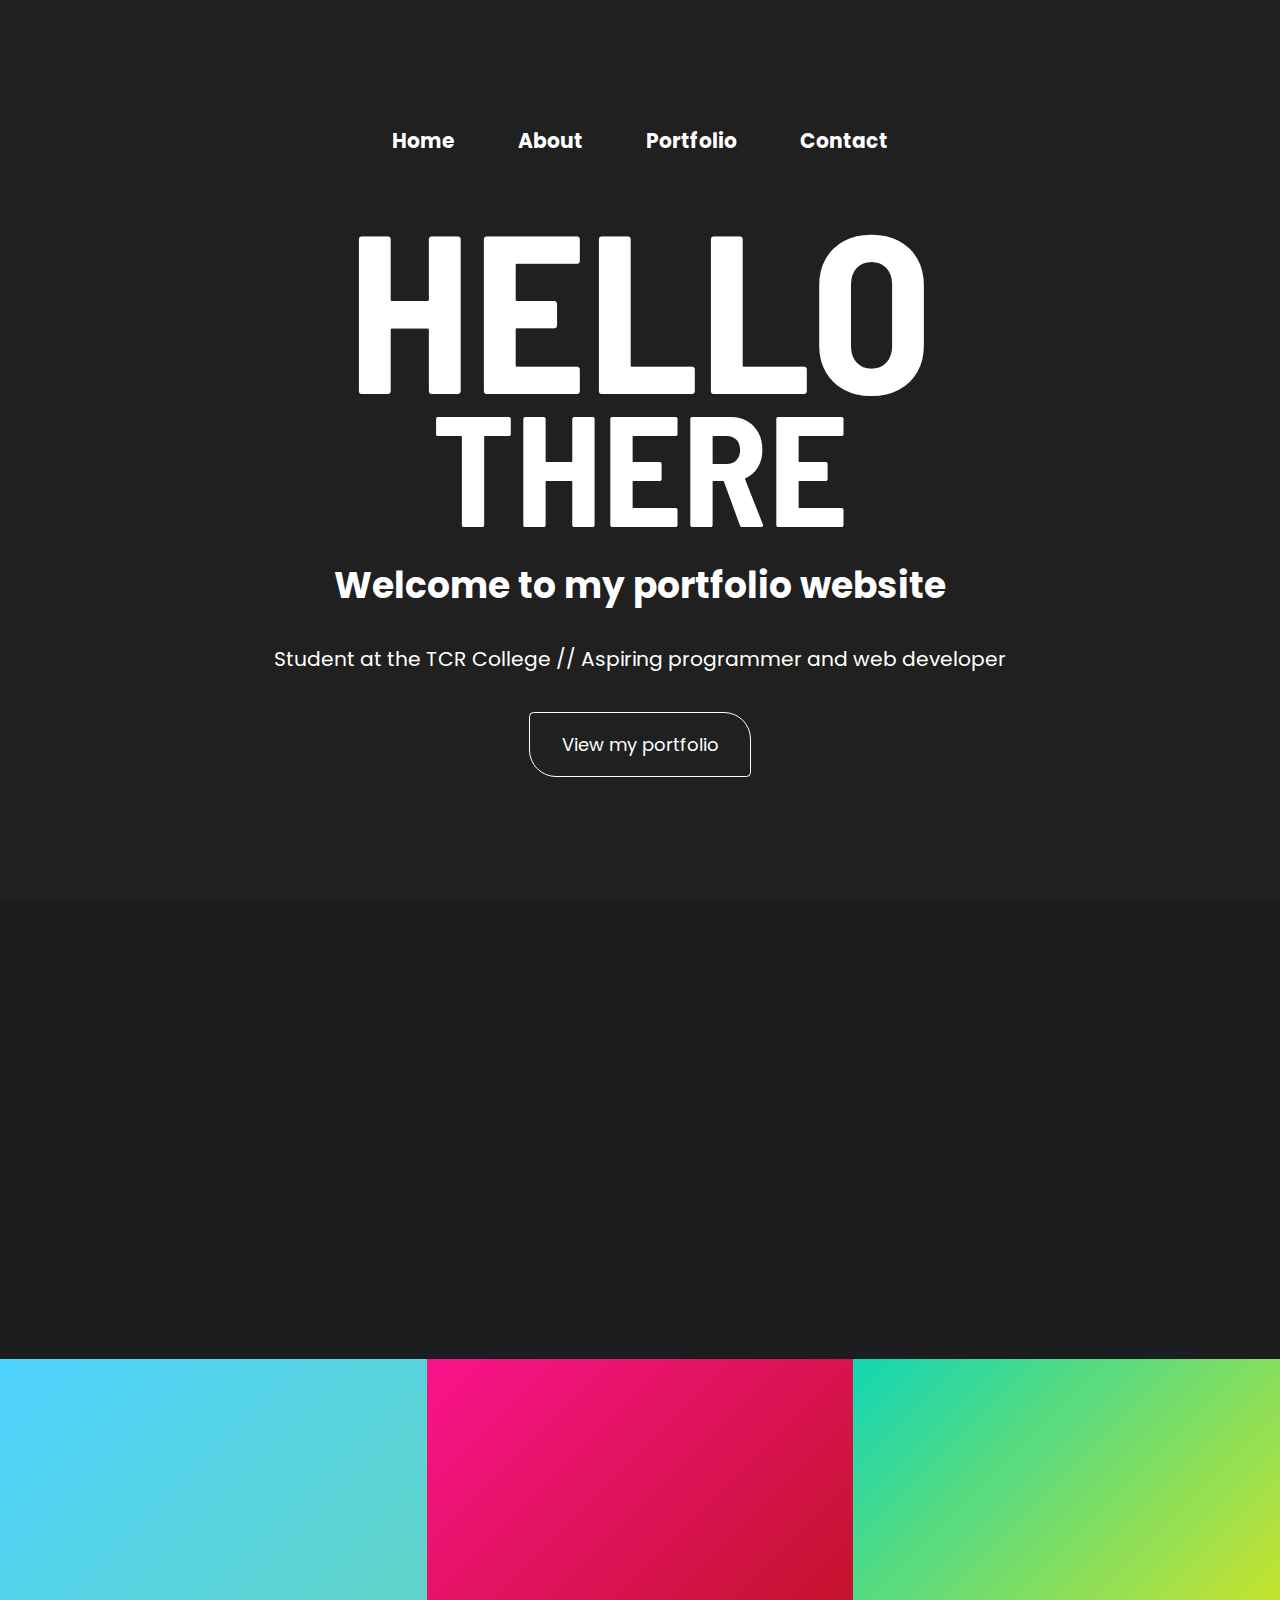
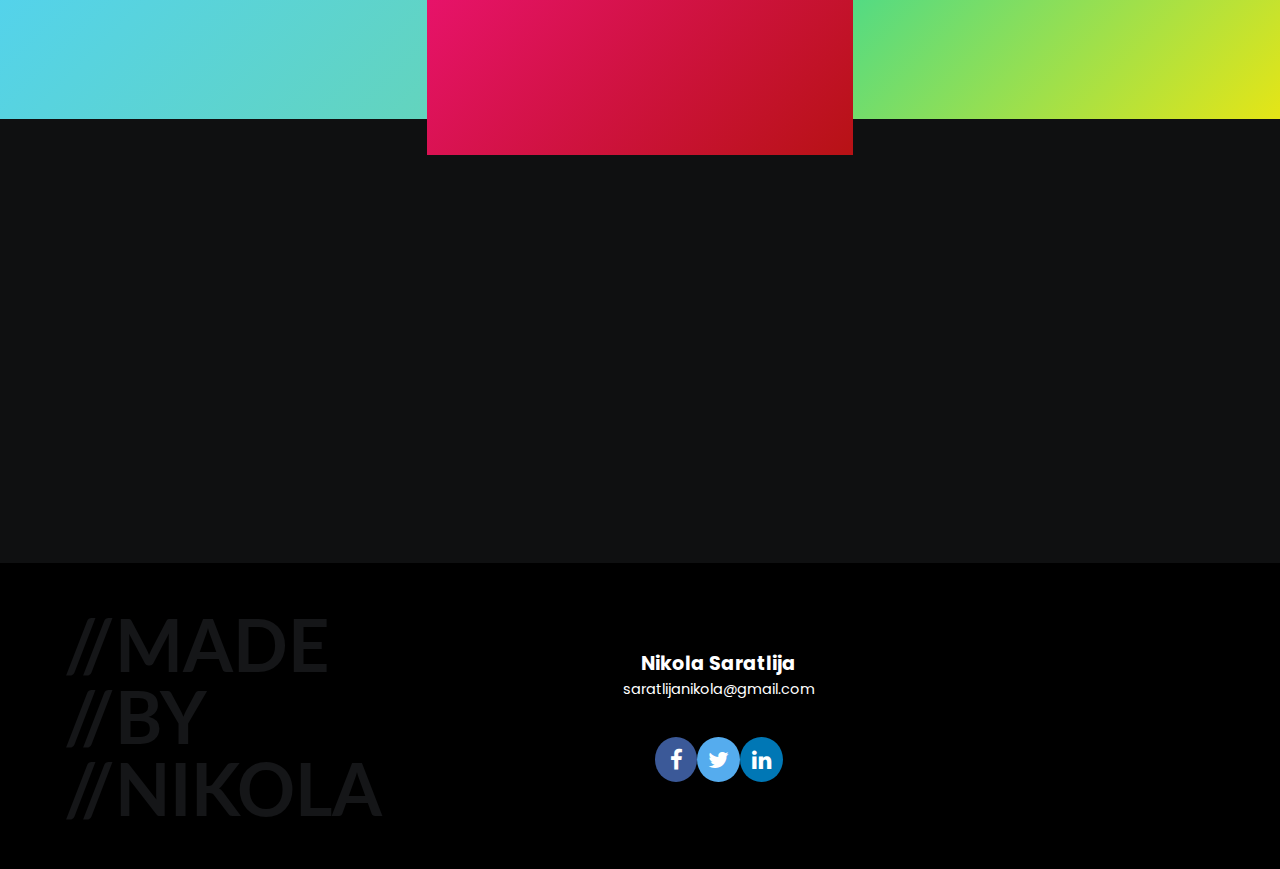
==== index.html @ 34ea4306 "fonts, structuur en text aangepast" ====
<!DOCTYPE html>
<html lang="en">
<head>
    <meta charset="UTF-8">
    <title>Hello</title>
    <meta name="viewport" content="width=device-width, initial-scale=1.0">
    <link rel="stylesheet" href="styles.css">
    <link rel="stylesheet" href="https://cdnjs.cloudflare.com/ajax/libs/font-awesome/4.7.0/css/font-awesome.min.css">
    <link href="https://fonts.googleapis.com/css?family=Lato:400,900" rel="stylesheet">
    <link href="https://fonts.googleapis.com/css?family=Abril+Fatface" rel="stylesheet">
    <link href="https://fonts.googleapis.com/css?family=Barlow+Semi+Condensed:400,900" rel="stylesheet">
    <link href="https://fonts.googleapis.com/css?family=Poppins" rel="stylesheet">
</head>
<body class="index">
<header>
    <span class="mobilenav" id="mobilenav">☰</span>
    <nav id="nav">
        <ul>
            <li><a href="#">Home</a></li>
            <li><a href="aboutme.html">About</a></li>
            <li><a href="portfolio.html">Portfolio</a></li>
            <li><a href="contact.html">Contact</a></li>
        </ul>
    </nav>
    <h1><span class="big">HELLO</span><span class="smaller">THERE</span></h1>
    <h2>Welcome to my portfolio website</h2>
    <p>Student at the TCR College // Aspiring programmer and web developer</p>
    <a href="#projects" class="buttons">View my portfolio</a>
</header>
<main>
    <div class="aboutme" id="aboutme">
        <h2 id="aboutmeh2" class="forFadeIn">ABOUT ME</h2>
        <h3 id="aboutmeh3" class="forFadeIn">An insight on why I wanted to become a <span style="color: cadetblue">Web Developer</span>
        </h3>
        <p id="aboutmep" class="forFadeIn">Lorem ipsum dolor sit amet, consectetur adipisicing elit. Adipisci blanditiis
            ipsum porro rerum sint.
            Accusantium aperiam assumenda commodi consequatur dolorem doloribus, et, exercitationem modi nam nemo omnis
            repellat similique voluptatibus?</p>
    </div>

    <div class="projects" id="projects">
        <div class="project projects1">
            <h3 class="forFadeIn">PERSONAL<br> PROJECTS</h3>
            <p class="forFadeIn">View my personal coding projects.</p>
            <a href="projects.html" class="buttons forFadeIn">View projects</a>
        </div>

        <div class="project projects2">
            <h3 class="forFadeIn">SCHOOL<br> PROJECTS</h3>
            <p class="forFadeIn">View the projects I have made for school projects.</p>
            <a href="images.html" class="buttons forFadeIn">Link to showcase</a>
        </div>

        <div class="project projects3">
            <h3 class="forFadeIn">CATEGORY<br> THREE</h3>
            <p class="forFadeIn">Nothing here yet...</p>
            <a href="#" class="buttons forFadeIn">Link to showcase</a>
        </div>
    </div>

    <div class="howtohire" id="howtohire">
        <h2 class="forFadeIn">HOW TO HIRE</h2>
        <h3 class="forFadeIn">How to <span style="color: cadetblue">Reach</span> and <span style="color: cadetblue">Contact</span>
            me.</h3>
        <p class="forFadeIn">Lorem ipsum dolor sit amet, consectetur adipisicing elit. Atque autem dicta eos laborum
            maxime nisi officiis
            recusandae sint sunt tempore? Aliquid ducimus esse id ipsam laboriosam, nobis odit officia provident?</p>
        <a href="contact.html" class="buttons forFadeIn">Link to form</a>
    </div>
</main>
<footer>
    <div class="signature">
        <p>//MADE</p>
        <p>//BY</p>
        <p>//NIKOLA</p>
    </div>
    <div class="info">
        <h4>Nikola Saratlija</h4>
        <p>saratlijanikola@gmail.com</p>
        <div class="links">
            <a href="#" class="fa fa-facebook"></a>
            <a href="#" class="fa fa-twitter"></a>
            <a href="#" class="fa fa-linkedin"></a>
        </div>
    </div>
</footer>

<script src="https://code.jquery.com/jquery-3.3.1.js"
        integrity="sha256-2Kok7MbOyxpgUVvAk/HJ2jigOSYS2auK4Pfzbm7uH60="
        crossorigin="anonymous"></script>
<script src="jquery.waypoints.min.js"></script>
<script src="scripts.js"></script>
</body>
</html>
---- styles.css ----
/*<======= classes and styling used across several pages ======>*/
header, .howtohire, footer, .index .aboutme, .index .project, .portfolio .portproject, .contact main {
  display: flex;
  flex-direction: column;
  align-items: center; }

footer .fa {
  display: flex;
  justify-content: center;
  align-items: center; }

body {
  width: 100%;
  font-family: Poppins, sans-serif;
  margin: 0;
  color: white;
  background-color: #202020; }

a {
  color: white;
  text-decoration: none; }

p {
  text-align: center;
  margin: 0 20%;
  line-height: 1.618;
  font-size: 2.25vh; }

.forFadeIn {
  transition: opacity 500ms ease-in;
  opacity: 0; }

.fadein {
  opacity: 1 !important; }

header {
  min-height: 100vh;
  padding: 10vh 0;
  box-sizing: border-box; }
  header h1 {
    line-height: 0.85;
    margin: 0;
    text-align: center; }
  header h2 {
    font-size: 4vh;
    font-family: Poppins, sans-serif; }
  header p {
    margin-top: 0;
    margin-bottom: 4vh; }

.big {
  font-size: 25vh;
  line-height: 1;
  display: block; }

.smaller {
  font-size: 17.5vh;
  line-height: 0.6; }

h1,
h2 {
  font-family: "Barlow Semi Condensed", sans-serif;
  text-align: center; }

.buttons {
  padding: 2vh 3.5vh;
  border-radius: 0.5vh 3vh;
  border: 1px solid white;
  font-family: Poppins, sans-serif;
  font-size: 2vh; }
  .buttons:hover {
    background-color: white;
    color: black;
    transition: background-color 500ms; }

nav {
  width: 100%;
  margin-top: 2vh;
  padding: 2vh 0 4vh;
  font-weight: bolder; }
  nav ul {
    padding-left: 0;
    margin: 0;
    display: flex;
    justify-content: center; }
  nav li {
    list-style-type: none;
    font-size: 2.25vh;
    margin: 0 3.5vh;
    transition: all .2s ease-in-out; }
    nav li:hover {
      transform: scale(1.5); }
  nav a:hover {
    color: black; }

.mobilenav {
  display: none;
  user-select: none;
  padding: 1vh;
  font-size: 7vh;
  line-height: 1; }

.mobilenavblack {
  color: black;
  transform: scale(1.5);
  transition: transform 50ms ease-in; }

main {
  width: 100%;
  height: 100%; }
  main h2 {
    margin: 0; }

.howtohire {
  padding: 5vh 0;
  justify-content: center;
  background: url(https://www.transparenttextures.com/patterns/maze-black.png) #0F1011; }
  .howtohire h2 {
    font-size: 14vh;
    color: black;
    line-height: 0.8; }
  .howtohire h3 {
    font-size: 3vh;
    margin: 1.75vh 0; }
  .howtohire p {
    margin-bottom: 2vh; }

footer {
  padding: 5vh 0;
  background: url(https://www.transparenttextures.com/patterns/shattered-dark.png) #000;
  display: grid;
  grid-template-columns: 1fr 1fr 1fr 1fr 1fr; }
  footer .info {
    grid-column: 3; }
  footer h4 {
    font-size: 2.125vh;
    margin: 0;
    text-align: center; }
  footer p {
    font-size: 1.6125vh;
    margin: 0; }
  footer .links {
    width: 10vw;
    margin: 4vh auto 0;
    display: flex;
    justify-content: space-between; }
  footer .fa {
    width: 5vh;
    height: 5vh;
    border-radius: 100%;
    font-size: 2.5vh; }
  footer .fa-facebook {
    background-color: #3b5998; }
  footer .fa-twitter {
    background-color: #55acee; }
  footer .fa-linkedin {
    background-color: #0077B5; }
  footer .signature {
    align-self: start;
    display: flex;
    flex-direction: column;
    margin-left: 5vw; }
    footer .signature p {
      text-align: start;
      font-family: Lato, sans-serif;
      font-size: 8vh;
      font-weight: bolder;
      color: #151618;
      line-height: 1; }

/*<======= end of classes and styling used across several pages =====>*/
/*<======= styling of individual pages ======>*/
.index header {
  background-image: url(https://i.imgur.com/BCMD5BY.jpg);
  background-size: cover; }
.index .aboutme {
  padding: 6vh 0;
  background: url("https://www.transparenttextures.com/patterns/black-thread.png") #1B1D1F; }
  .index .aboutme h2 {
    font-size: 16vh;
    margin: 0;
    line-height: 1; }
  .index .aboutme h3 {
    font-size: 3vh;
    margin: 2vh 0; }
.index .projects {
  display: flex; }
.index .project {
  justify-content: center;
  min-width: 33.3333333333%;
  text-align: center;
  padding: 10vh 0;
  height: 20vh; }
  .index .project h3 {
    margin: 0;
    font-size: 6.5vh;
    font-family: Lato, sans-serif;
    line-height: 0.9; }
  .index .project p {
    margin: 2vh 2.5vh;
    font-size: 2.25vh; }
  .index .project .buttons {
    font-size: 2vh; }
.index .howtohire {
  margin-top: -4vh; }
.index .projects1 {
  background: linear-gradient(135deg, #4dd2ff 0%, #63d4bd 100%); }
.index .projects2 {
  background: linear-gradient(135deg, #f9138a 2%, #b71215 100%);
  padding-bottom: 14vh; }
.index .projects3 {
  background: linear-gradient(135deg, #15d6b2 1%, #e5e516 100%); }

.portfolio header {
  background: linear-gradient(135deg, #14662f 0%, #46aa46 99%); }
.portfolio .portprojects {
  width: 100%;
  height: 100%; }
.portfolio .portproject {
  justify-content: center;
  min-width: 33.3333333333%;
  text-align: center;
  padding: 10vh 0;
  height: 20vh; }
  .portfolio .portproject h2 {
    margin: 0;
    font-size: 6.5vh;
    font-family: Lato, sans-serif;
    line-height: 0.9; }
  .portfolio .portproject p {
    margin: 2vh 2.5vh;
    font-size: 2.25vh; }
.portfolio .portproject1 {
  background: linear-gradient(135deg, #4dd2ff 0%, #63d4bd 100%); }
.portfolio .portproject2 {
  background: linear-gradient(135deg, #f9138a 2%, #b71215 100%); }
.portfolio .portproject3 {
  background: linear-gradient(135deg, #15d6b2 1%, #e5e516 100%); }
.portfolio .portproject4 {
  background: linear-gradient(135deg, #d8d8d8 0%, #f2f2f2 100%);
  color: black; }

.projectscarousel header {
  background: linear-gradient(135deg, #4dd2ff 0%, #63d4bd 100%); }
.projectscarousel .carouselouter {
  width: 100%;
  height: 100vh;
  display: flex;
  justify-content: space-around;
  align-items: center;
  margin: 0 auto; }
  .projectscarousel .carouselouter .carouselinner {
    width: 100%;
    height: 100%;
    overflow: hidden; }
    .projectscarousel .carouselouter .carouselinner .slides {
      display: block;
      width: 300%;
      height: 100%;
      margin: 0 0 0 -100%;
      padding-left: 0; }
      .projectscarousel .carouselouter .carouselinner .slides .slide {
        float: left;
        list-style-type: none;
        width: calc(100% / 3);
        height: 100%; }
      .projectscarousel .carouselouter .carouselinner .slides .one {
        background-color: red; }
      .projectscarousel .carouselouter .carouselinner .slides .two {
        background-color: blue; }
      .projectscarousel .carouselouter .carouselinner .slides .three {
        background-color: green; }
  .projectscarousel .carouselouter .arrow {
    height: 35px;
    width: 35px;
    border-bottom: 2px solid black;
    cursor: pointer;
    position: absolute; }
  .projectscarousel .carouselouter .left {
    transform: rotate(45deg);
    border-left: 2px solid black;
    left: 15%; }
  .projectscarousel .carouselouter .right {
    transform: rotate(315deg);
    border-right: 2px solid black;
    right: 15%; }

.images header {
  background: linear-gradient(135deg, #f9138a 2%, #b71215 100%); }
.images .mouseanim {
  min-height: 11.5vh;
  width: 4.75vh;
  border: 1.5px solid white;
  border-radius: 3vh; }
.images .mainimagesouter {
  background-color: gainsboro; }
.images .mainimagesinner {
  width: 60%;
  margin: 0 auto;
  padding: 2.5% 0;
  display: grid;
  grid-template-columns: 1fr 1fr 1fr;
  justify-content: center;
  grid-gap: 5vh; }
  .images .mainimagesinner div {
    width: 400px;
    height: 33.3333333333vh;
    background-color: red; }

.contact header {
  background: linear-gradient(135deg, #ff6beb 3%, #354ba3 100%); }
.contact main {
  color: black;
  background: url(https://www.transparenttextures.com/patterns/axiom-pattern.png) #e3e3e3;
  padding: 8vh 0; }
  .contact main h2 {
    margin: 0;
    color: white;
    font-size: 17.5vh;
    line-height: 0.8; }
  .contact main p {
    margin-top: 4vh; }
.contact form {
  width: 100%;
  padding: 0 25%;
  display: flex;
  flex-direction: column;
  box-sizing: border-box; }
  .contact form input:not([type=submit]), .contact form textarea {
    border: 1px solid grey;
    background-color: transparent;
    font-family: Poppins, sans-serif;
    font-size: 2vh;
    margin-top: 4vh;
    width: 100%;
    height: 5vh;
    padding: 2vh;
    border-radius: 2px;
    box-sizing: border-box; }
  .contact form textarea {
    resize: vertical;
    height: 15vh;
    padding: 1vh 2vh 1vh;
    border-radius: 2px; }
  .contact form .buttons {
    background: indianred;
    border: 1px solid indianred;
    margin: 2vh auto 0;
    color: white; }
    .contact form .buttons:hover {
      background-color: whitesmoke;
      color: black;
      transition: background-color 500ms;
      border: 1px solid white; }

.aboutmepage header {
  background: linear-gradient(135deg, #29d1a4 1%, #00e2ea 100%); }
.aboutmepage .story {
  background: url(https://www.transparenttextures.com/patterns/black-thread.png) #1B1D1F; }
.aboutmepage .whatido {
  background: url(https://www.transparenttextures.com/patterns/axiom-pattern.png) #e3e3e3;
  color: black; }
.aboutmepage .values {
  background: url(https://www.transparenttextures.com/patterns/dark-geometric.png) #ababab;
  color: black; }
.aboutmepage .aboutmepart {
  text-align: center;
  padding: 8vh 0; }
  .aboutmepage .aboutmepart h2 {
    line-height: 0.8;
    margin-bottom: 2.5%;
    font-size: 20vh;
    color: black; }
  .aboutmepage .aboutmepart p {
    font-size: 2.5vh; }

/*<======= Start of css lines responsible for responsive behaviour*/
@media screen and (max-width: 1366px) {
  .images .mainimagesinner {
    grid-template-columns: 1fr 1fr; } }
@media screen and (max-width: 1024px) {
  .buttons {
    margin-top: 0;
    font-size: 2.5vh; }

  .big {
    font-size: 15vh; }

  .smaller {
    font-size: 12vh; }

  .shorter {
    font-size: 10vh; }

  header h2 {
    margin: 3vh 6vh;
    line-height: 1.2; }
  header p {
    font-size: 2.5vh; }

  nav {
    display: none;
    margin: 2vh;
    padding: 0; }
    nav ul {
      flex-direction: column;
      text-align: center; }
    nav li {
      margin: 0;
      padding: 1vh 0;
      font-size: 3.5vh; }
      nav li:hover {
        transform: scale(1); }

  .mobilenav {
    display: inline-block; }

  .howtohire h2 {
    font-size: 9vh;
    line-height: 0.8; }
  .howtohire h3 {
    text-align: center;
    margin: 3vh 0; }

  footer {
    grid-template-columns: 1fr; }
    footer .signature {
      display: none; }
    footer .links {
      width: 40%; }
    footer h4 {
      font-size: 3vh; }
    footer p {
      font-size: 2vh; }
    footer a {
      width: 6vh;
      height: 6vh; }
    footer .info {
      justify-self: center;
      width: 100%;
      grid-column: auto; }

  p {
    margin: 0 10%;
    font-size: 2.5vh; }

  .index .aboutme h2 {
    font-size: 12vh; }
  .index .aboutme h3 {
    margin: 5% 10%;
    text-align: center; }
  .index .projects {
    flex-direction: column; }
  .index .howtohire {
    margin-top: 0; }

  .index .project,
  .portfolio .portproject {
    min-height: 35vh;
    padding: 6vh 2vh; }
    .index .project p,
    .portfolio .portproject p {
      font-size: 2.5vh;
      margin: 2vh 0; }
    .index .project .buttons,
    .portfolio .portproject .buttons {
      font-size: 2.5vh; }

  .contact main h2 {
    font-size: 18vh; }
  .contact form {
    padding: 0 5%; }
    .contact form input:not([type=submit]),
    .contact form textarea {
      margin-top: 4vh;
      height: 7.5vh;
      font-size: 3vh; }
    .contact form .buttons {
      font-size: 2.75vh;
      margin-top: 4vh; }

  .aboutmepage .aboutmepart h2 {
    font-size: 11vh;
    margin-bottom: 2.5vh; }

  .images .mainimagesinner {
    grid-template-columns: 1fr;
    grid-gap: 2.5vh; }
    .images .mainimagesinner div {
      width: 90vw; } }

/*# sourceMappingURL=styles.css.map */
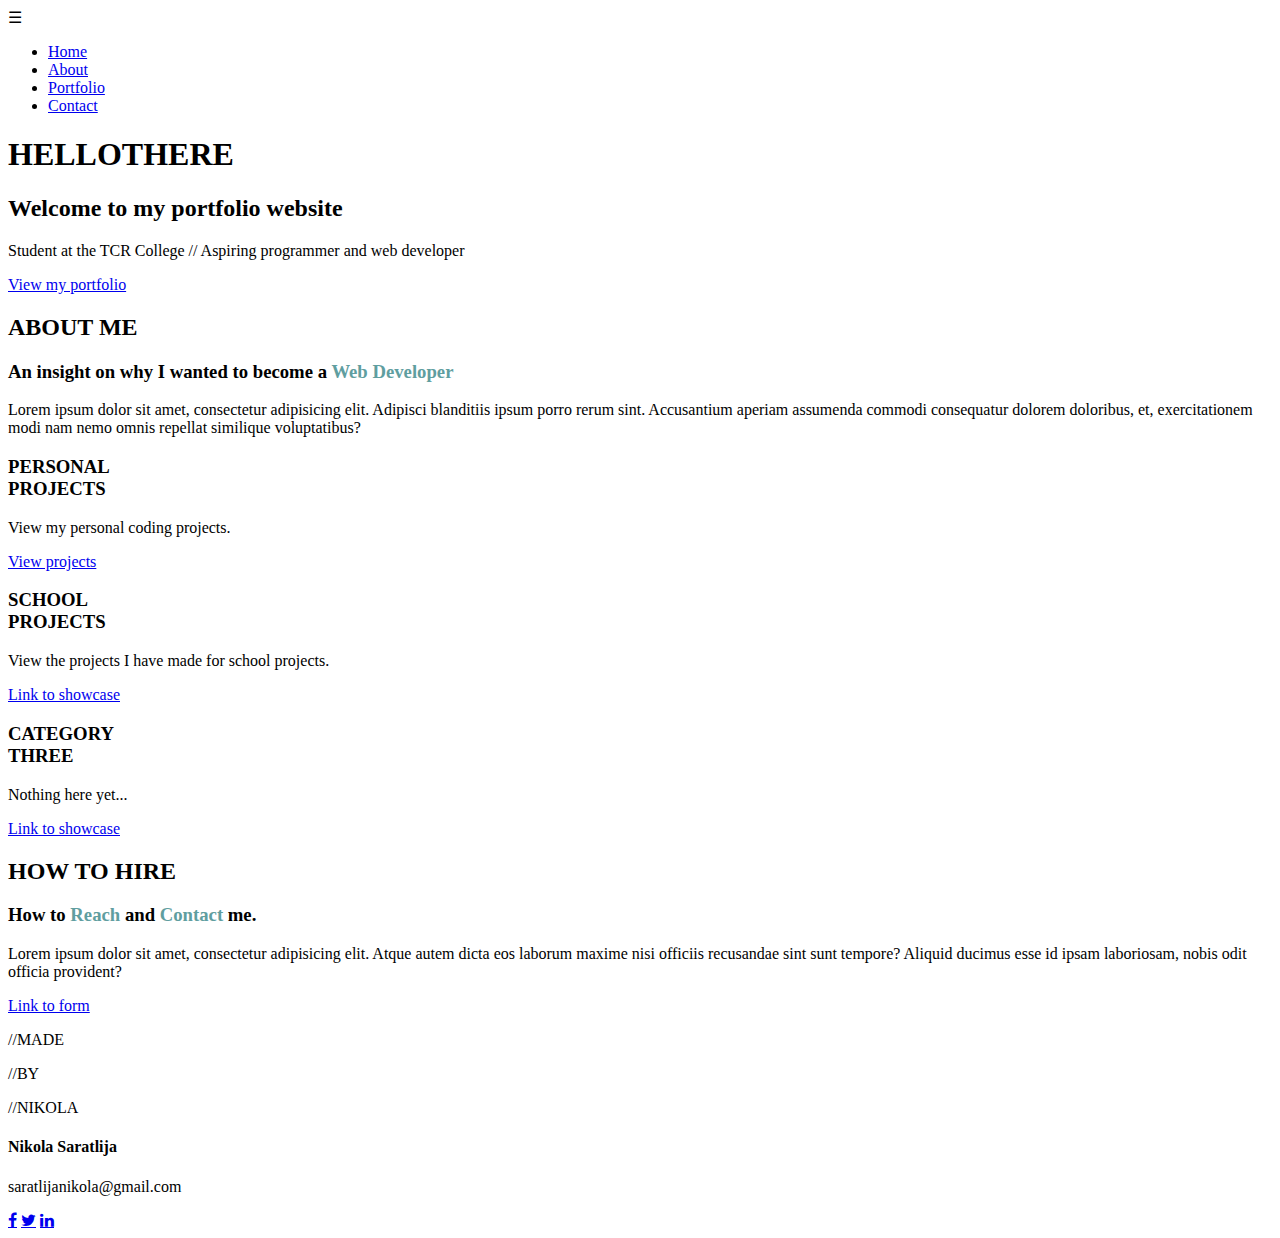
==== commit f6b1ac86: "removing jQuery dependency(and other optimizations)" ====
--- a/index.html
+++ b/index.html
@@ -4,10 +4,9 @@
     <meta charset="UTF-8">
     <title>Hello</title>
     <meta name="viewport" content="width=device-width, initial-scale=1.0">
-    <link rel="stylesheet" href="styles.css">
+    <link rel="stylesheet" href="styles/styles.css">
     <link rel="stylesheet" href="https://cdnjs.cloudflare.com/ajax/libs/font-awesome/4.7.0/css/font-awesome.min.css">
     <link href="https://fonts.googleapis.com/css?family=Lato:400,900" rel="stylesheet">
-    <link href="https://fonts.googleapis.com/css?family=Abril+Fatface" rel="stylesheet">
     <link href="https://fonts.googleapis.com/css?family=Barlow+Semi+Condensed:400,900" rel="stylesheet">
     <link href="https://fonts.googleapis.com/css?family=Poppins" rel="stylesheet">
 </head>
@@ -84,11 +83,12 @@
         </div>
     </div>
 </footer>
-
-<script src="https://code.jquery.com/jquery-3.3.1.js"
-        integrity="sha256-2Kok7MbOyxpgUVvAk/HJ2jigOSYS2auK4Pfzbm7uH60="
+<script
+        src="https://code.jquery.com/jquery-3.3.1.min.js"
+        integrity="sha256-FgpCb/KJQlLNfOu91ta32o/NMZxltwRo8QtmkMRdAu8="
         crossorigin="anonymous"></script>
-<script src="jquery.waypoints.min.js"></script>
-<script src="scripts.js"></script>
+<script src="styles/js/noframework.waypoints.min.js"></script>
+<script src="styles/js/TweenMax.min.js"></script>
+<script src="styles/js/scripts.js"></script>
 </body>
 </html>
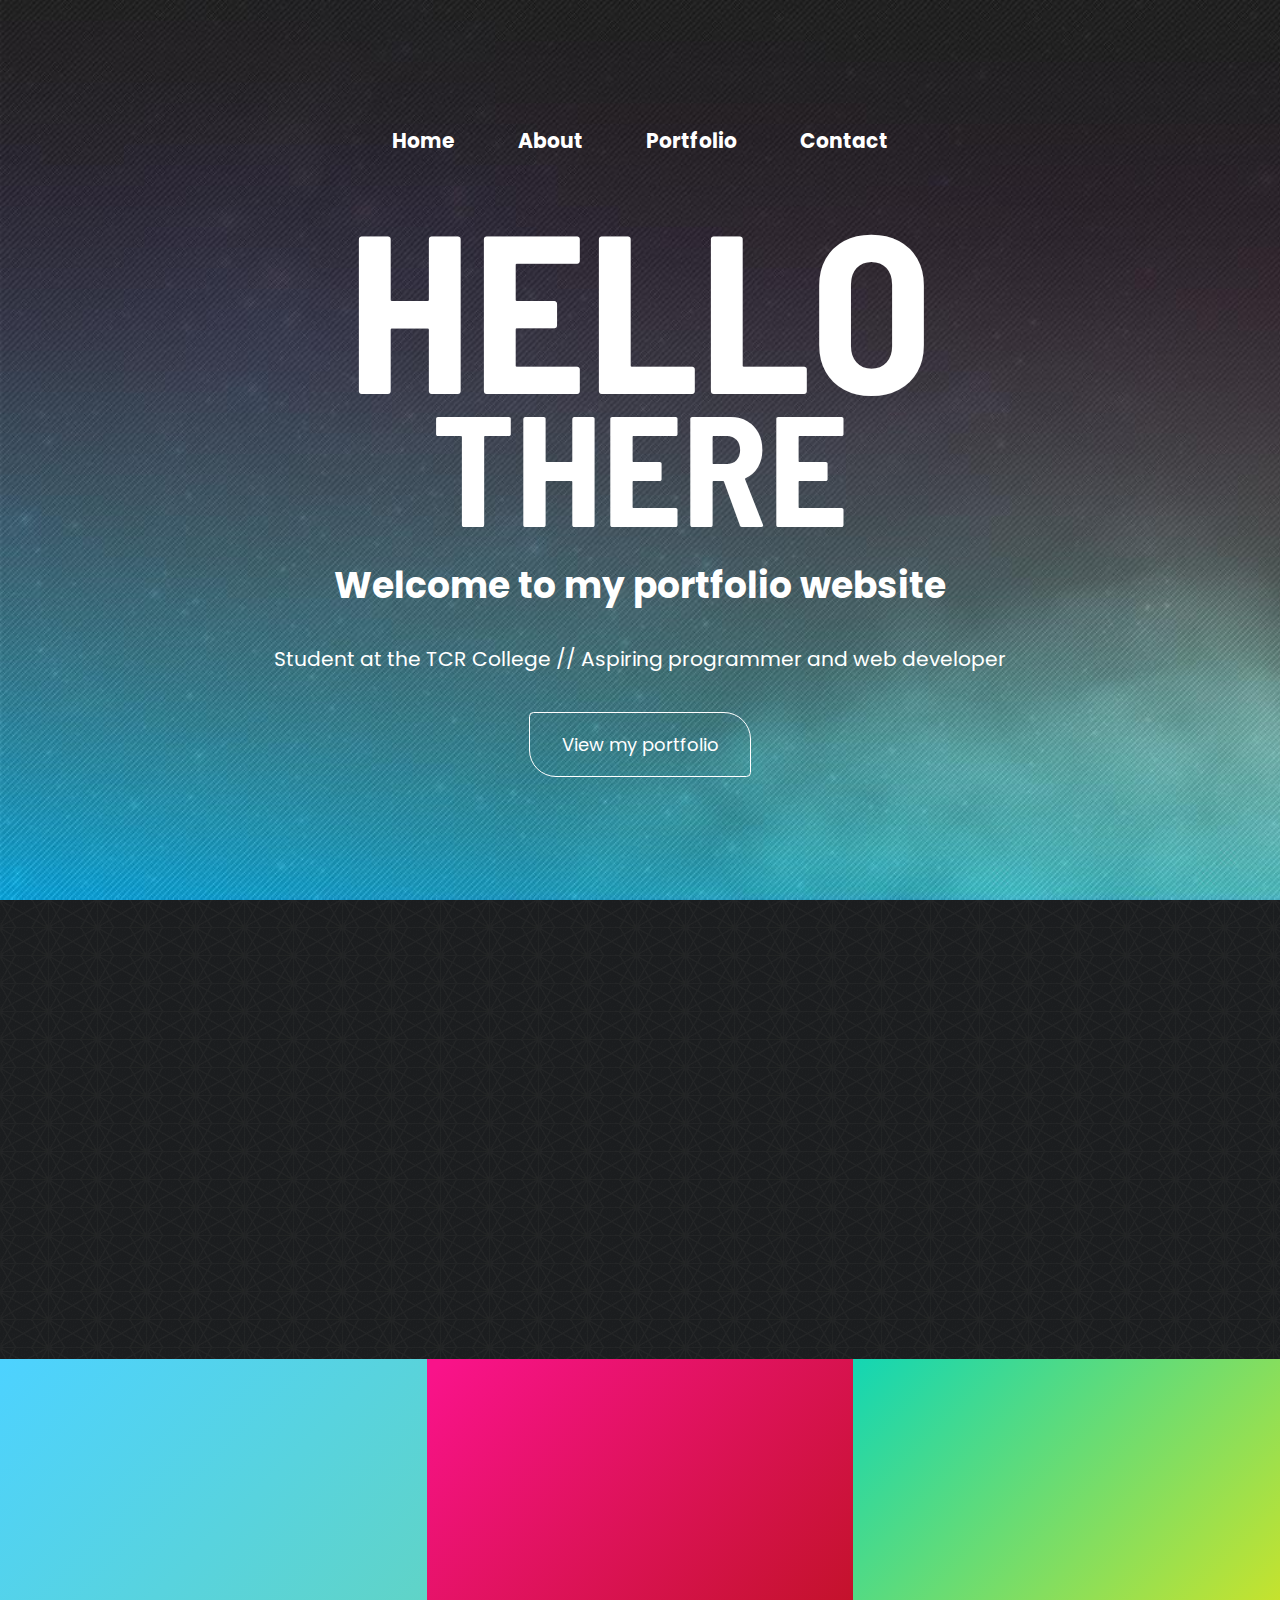
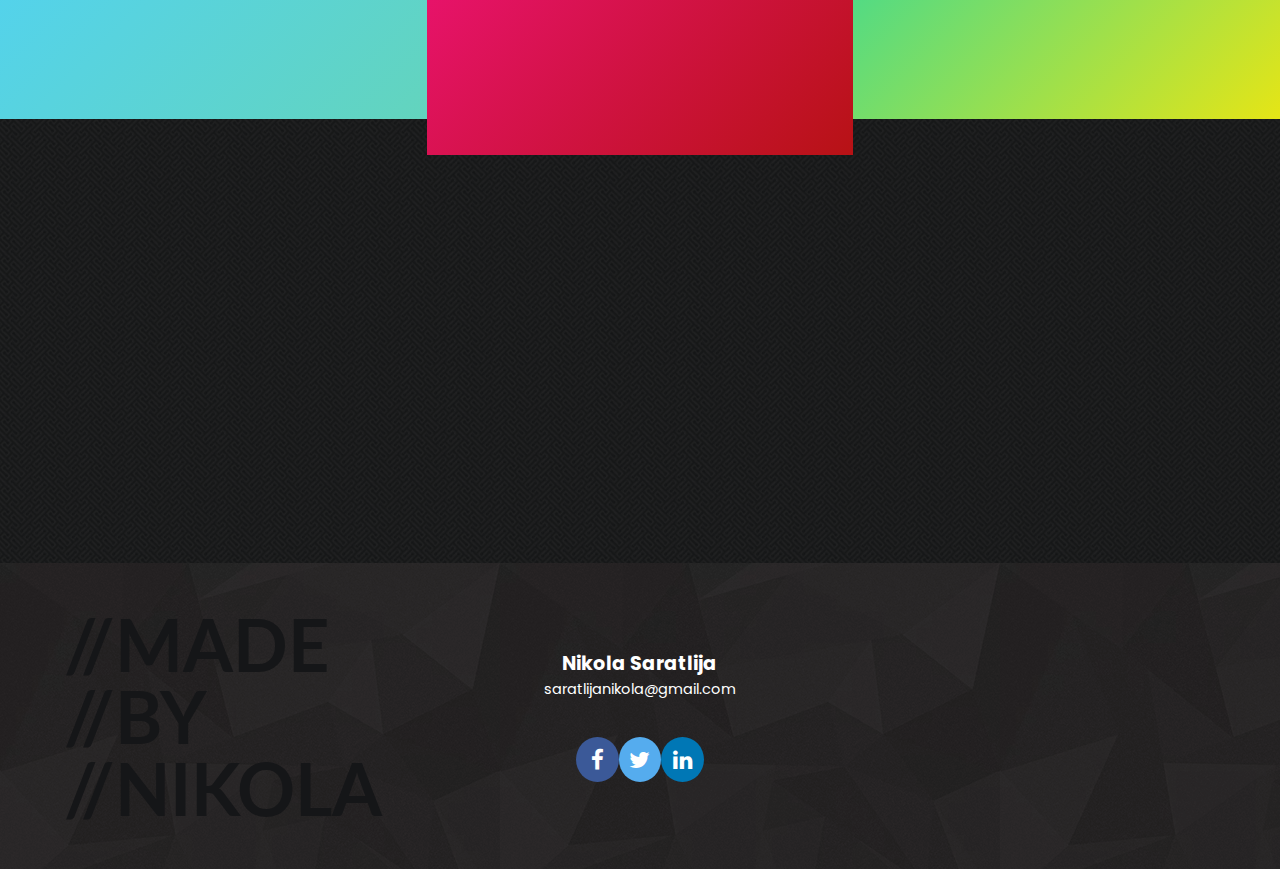
==== commit a35ca963: "removed dependency on jQuery" ====
--- a/index.html
+++ b/index.html
@@ -83,10 +83,7 @@
         </div>
     </div>
 </footer>
-<script
-        src="https://code.jquery.com/jquery-3.3.1.min.js"
-        integrity="sha256-FgpCb/KJQlLNfOu91ta32o/NMZxltwRo8QtmkMRdAu8="
-        crossorigin="anonymous"></script>
+
 <script src="styles/js/noframework.waypoints.min.js"></script>
 <script src="styles/js/TweenMax.min.js"></script>
 <script src="styles/js/scripts.js"></script>
--- a/styles/styles.css
+++ b/styles/styles.css
@@ -0,0 +1,495 @@
+/*<======= classes and styling used across several pages ======>*/
+header, .howtohire, footer, .index .aboutme, .index .project, .portfolio .portproject, .contact main {
+  display: flex;
+  flex-direction: column;
+  align-items: center; }
+
+footer .fa {
+  display: flex;
+  justify-content: center;
+  align-items: center; }
+
+body {
+  width: 100%;
+  font-family: Poppins, sans-serif;
+  margin: 0;
+  color: white;
+  background-color: #202020; }
+
+a {
+  color: white;
+  text-decoration: none; }
+
+p {
+  text-align: center;
+  margin: 0 20%;
+  line-height: 1.618;
+  font-size: 2.25vh; }
+
+.forFadeIn {
+  transition: opacity 500ms ease-in;
+  opacity: 0; }
+
+.fadein {
+  opacity: 1 !important; }
+
+header {
+  min-height: 100vh;
+  padding: 10vh 0;
+  box-sizing: border-box; }
+  header h1 {
+    line-height: 0.85;
+    margin: 0;
+    text-align: center; }
+  header h2 {
+    font-size: 4vh;
+    font-family: Poppins, sans-serif; }
+  header p {
+    margin-top: 0;
+    margin-bottom: 4vh; }
+
+.big {
+  font-size: 25vh;
+  line-height: 1;
+  display: block; }
+
+.smaller {
+  font-size: 17.5vh;
+  line-height: 0.6; }
+
+h1,
+h2 {
+  font-family: "Barlow Semi Condensed", sans-serif;
+  text-align: center; }
+
+.buttons {
+  padding: 2vh 3.5vh;
+  border-radius: 0.5vh 3vh;
+  border: 1px solid white;
+  font-family: Poppins, sans-serif;
+  font-size: 2vh; }
+  .buttons:hover {
+    background-color: white;
+    color: black;
+    transition: background-color 500ms; }
+
+nav {
+  width: 100%;
+  margin-top: 2vh;
+  padding: 2vh 0 4vh;
+  font-weight: bolder;
+  overflow: hidden; }
+  nav ul {
+    padding-left: 0;
+    margin: 0;
+    display: flex;
+    justify-content: center; }
+  nav li {
+    list-style-type: none;
+    font-size: 2.25vh;
+    margin: 0 3.5vh;
+    transition: all .2s ease-in-out; }
+    nav li:hover {
+      transform: scale(1.5); }
+  nav a:hover {
+    color: black; }
+
+.mobilenav {
+  display: none;
+  user-select: none;
+  padding: 1vh;
+  font-size: 7vh;
+  line-height: 1; }
+
+.mobilenavblack {
+  color: black;
+  transform: scale(1.5);
+  transition: transform 50ms ease-in; }
+
+main {
+  width: 100%;
+  height: 100%; }
+  main h2 {
+    margin: 0; }
+
+.howtohire {
+  padding: 5vh 0;
+  justify-content: center;
+  background: url(images/maze-black.webp) #0F1011; }
+  .howtohire h2 {
+    font-size: 14vh;
+    color: black;
+    line-height: 0.8; }
+  .howtohire h3 {
+    font-size: 3vh;
+    margin: 1.75vh 0; }
+  .howtohire p {
+    margin-bottom: 2vh; }
+
+footer {
+  padding: 5vh 0;
+  background: url(images/shattered-dark.webp) #000;
+  display: grid;
+  grid-template-columns: 1fr 1fr 1fr; }
+  footer .info {
+    grid-column: 2; }
+  footer h4 {
+    font-size: 2.125vh;
+    margin: 0;
+    text-align: center; }
+  footer p {
+    font-size: 1.6125vh;
+    margin: 0; }
+  footer .links {
+    width: 10vw;
+    margin: 4vh auto 0;
+    display: flex;
+    justify-content: space-between; }
+  footer .fa {
+    width: 5vh;
+    height: 5vh;
+    border-radius: 100%;
+    font-size: 2.5vh; }
+  footer .fa-facebook {
+    background-color: #3b5998; }
+  footer .fa-twitter {
+    background-color: #55acee; }
+  footer .fa-linkedin {
+    background-color: #0077B5; }
+  footer .signature {
+    align-self: start;
+    display: flex;
+    flex-direction: column;
+    margin-left: 5vw; }
+    footer .signature p {
+      text-align: start;
+      font-family: Lato, sans-serif;
+      font-size: 8vh;
+      font-weight: bolder;
+      color: #151618;
+      line-height: 1; }
+
+/*<======= end of classes and styling used across several pages =====>*/
+/*<======= styling of individual pages ======>*/
+.index header {
+  background-image: url(images/home_background.jpg);
+  background-size: cover; }
+.index .aboutme {
+  padding: 6vh 0;
+  background: url(images/black-thread.webp) #1B1D1F; }
+  .index .aboutme h2 {
+    font-size: 16vh;
+    margin: 0;
+    line-height: 1; }
+  .index .aboutme h3 {
+    font-size: 3vh;
+    margin: 2vh 0; }
+.index .projects {
+  display: flex; }
+.index .project {
+  justify-content: center;
+  min-width: 33.3333333333%;
+  text-align: center;
+  padding: 10vh 0;
+  height: 20vh; }
+  .index .project h3 {
+    margin: 0;
+    font-size: 6.5vh;
+    font-family: Lato, sans-serif;
+    line-height: 0.9; }
+  .index .project p {
+    margin: 2vh 2.5vh;
+    font-size: 2.25vh; }
+  .index .project .buttons {
+    font-size: 2vh; }
+.index .howtohire {
+  margin-top: -4vh; }
+.index .projects1 {
+  background: linear-gradient(135deg, #4dd2ff 0%, #63d4bd 100%); }
+.index .projects2 {
+  background: linear-gradient(135deg, #f9138a 2%, #b71215 100%);
+  padding-bottom: 14vh; }
+.index .projects3 {
+  background: linear-gradient(135deg, #15d6b2 1%, #e5e516 100%); }
+
+.portfolio header {
+  background: linear-gradient(135deg, #14662f 0%, #46aa46 99%); }
+.portfolio .portprojects {
+  width: 100%;
+  height: 100%; }
+.portfolio .portproject {
+  justify-content: center;
+  min-width: 33.3333333333%;
+  text-align: center;
+  padding: 10vh 0;
+  height: 20vh; }
+  .portfolio .portproject h2 {
+    margin: 0;
+    font-size: 6.5vh;
+    font-family: Lato, sans-serif;
+    line-height: 0.9; }
+  .portfolio .portproject p {
+    margin: 2vh 2.5vh;
+    font-size: 2.25vh; }
+.portfolio .portproject1 {
+  background: linear-gradient(135deg, #4dd2ff 0%, #63d4bd 100%); }
+.portfolio .portproject2 {
+  background: linear-gradient(135deg, #f9138a 2%, #b71215 100%); }
+.portfolio .portproject3 {
+  background: linear-gradient(135deg, #15d6b2 1%, #e5e516 100%); }
+.portfolio .portproject4 {
+  background: linear-gradient(135deg, #d8d8d8 0%, #f2f2f2 100%);
+  color: black; }
+
+.projectscarousel header {
+  background: linear-gradient(135deg, #4dd2ff 0%, #63d4bd 100%); }
+.projectscarousel .carouselouter {
+  width: 100%;
+  height: 100vh;
+  display: flex;
+  justify-content: space-around;
+  align-items: center;
+  margin: 0 auto; }
+  .projectscarousel .carouselouter .carouselinner {
+    width: 100%;
+    height: 100%;
+    overflow: hidden; }
+    .projectscarousel .carouselouter .carouselinner .slides {
+      display: block;
+      width: 300%;
+      height: 100%;
+      margin: 0 0 0 -100%;
+      padding-left: 0; }
+      .projectscarousel .carouselouter .carouselinner .slides .slide {
+        float: left;
+        list-style-type: none;
+        width: calc(100% / 3);
+        height: 100%; }
+      .projectscarousel .carouselouter .carouselinner .slides .one {
+        background-color: red; }
+      .projectscarousel .carouselouter .carouselinner .slides .two {
+        background-color: blue; }
+      .projectscarousel .carouselouter .carouselinner .slides .three {
+        background-color: green; }
+  .projectscarousel .carouselouter .arrow {
+    height: 35px;
+    width: 35px;
+    border-bottom: 2px solid black;
+    cursor: pointer;
+    position: absolute; }
+  .projectscarousel .carouselouter .left {
+    transform: rotate(45deg);
+    border-left: 2px solid black;
+    left: 15%; }
+  .projectscarousel .carouselouter .right {
+    transform: rotate(315deg);
+    border-right: 2px solid black;
+    right: 15%; }
+
+.images header {
+  background: linear-gradient(135deg, #f9138a 2%, #b71215 100%); }
+.images .mouseanim {
+  min-height: 11.5vh;
+  width: 4.75vh;
+  border: 1.5px solid white;
+  border-radius: 3vh; }
+.images .mainimagesouter {
+  background-color: gainsboro; }
+.images .mainimagesinner {
+  width: 60%;
+  margin: 0 auto;
+  padding: 2.5% 0;
+  display: grid;
+  grid-template-columns: 1fr 1fr 1fr;
+  justify-content: center;
+  grid-gap: 5vh; }
+  .images .mainimagesinner div {
+    width: 400px;
+    height: 33.3333333333vh;
+    background-color: red; }
+
+.contact header {
+  background: linear-gradient(135deg, #ff6beb 3%, #354ba3 100%); }
+.contact main {
+  color: black;
+  background: url(images/axiom-pattern.webp) #e3e3e3;
+  padding: 8vh 0; }
+  .contact main h2 {
+    margin: 0;
+    color: white;
+    font-size: 17.5vh;
+    line-height: 0.8; }
+  .contact main p {
+    margin-top: 4vh; }
+.contact form {
+  width: 100%;
+  padding: 0 25%;
+  display: flex;
+  flex-direction: column;
+  box-sizing: border-box; }
+  .contact form input:not([type=submit]), .contact form textarea {
+    border: 1px solid grey;
+    background-color: transparent;
+    font-family: Poppins, sans-serif;
+    font-size: 2vh;
+    margin-top: 4vh;
+    width: 100%;
+    height: 5vh;
+    padding: 2vh;
+    border-radius: 2px;
+    box-sizing: border-box; }
+  .contact form textarea {
+    resize: vertical;
+    height: 15vh;
+    padding: 1vh 2vh 1vh;
+    border-radius: 2px; }
+  .contact form .buttons {
+    background: indianred;
+    border: 1px solid indianred;
+    margin: 2vh auto 0;
+    color: white; }
+    .contact form .buttons:hover {
+      background-color: whitesmoke;
+      color: black;
+      transition: background-color 500ms;
+      border: 1px solid white; }
+
+.aboutmepage header {
+  background: linear-gradient(135deg, #29d1a4 1%, #00e2ea 100%); }
+.aboutmepage .story {
+  background: url(images/black-thread.webp) #1B1D1F; }
+.aboutmepage .whatido {
+  background: url(images/axiom-pattern.webp) #e3e3e3;
+  color: black; }
+.aboutmepage .values {
+  background: url(images/dark-geometric.webp) #ababab;
+  color: black; }
+.aboutmepage .aboutmepart {
+  text-align: center;
+  padding: 8vh 0; }
+  .aboutmepage .aboutmepart h2 {
+    line-height: 0.8;
+    margin-bottom: 2.5%;
+    font-size: 20vh;
+    color: black; }
+  .aboutmepage .aboutmepart p {
+    font-size: 2.5vh; }
+
+/*<======= Start of css lines responsible for responsive behaviour*/
+@media screen and (max-width: 1366px) {
+  .images .mainimagesinner {
+    grid-template-columns: 1fr 1fr; } }
+@media screen and (max-width: 1024px) {
+  .buttons {
+    margin-top: 0;
+    font-size: 2.5vh; }
+
+  .big {
+    font-size: 15vh; }
+
+  .smaller {
+    font-size: 12vh; }
+
+  .shorter {
+    font-size: 10vh; }
+
+  header h2 {
+    margin: 3vh 6vh;
+    line-height: 1.2; }
+  header p {
+    font-size: 2.5vh; }
+
+  nav {
+    display: none;
+    margin: 2vh;
+    padding: 0;
+    height: 0; }
+    nav ul {
+      flex-direction: column;
+      text-align: center; }
+    nav li {
+      margin: 0;
+      padding: 1.5vh 0;
+      line-height: 1;
+      font-size: 3.5vh; }
+      nav li:hover {
+        transform: scale(1); }
+
+  .mobilenav {
+    display: inline-block; }
+
+  .howtohire h2 {
+    font-size: 9vh;
+    line-height: 0.8; }
+  .howtohire h3 {
+    text-align: center;
+    margin: 3vh 0; }
+
+  footer {
+    grid-template-columns: 1fr; }
+    footer .signature {
+      display: none; }
+    footer .links {
+      width: 40%; }
+    footer h4 {
+      font-size: 3vh; }
+    footer p {
+      font-size: 2vh; }
+    footer a {
+      width: 6vh;
+      height: 6vh; }
+    footer .info {
+      justify-self: center;
+      width: 100%;
+      grid-column: auto; }
+
+  p {
+    margin: 0 10%;
+    font-size: 2.5vh; }
+
+  .index .aboutme h2 {
+    font-size: 12vh; }
+  .index .aboutme h3 {
+    margin: 5% 10%;
+    text-align: center; }
+  .index .projects {
+    flex-direction: column; }
+  .index .howtohire {
+    margin-top: 0; }
+
+  .index .project,
+  .portfolio .portproject {
+    min-height: 35vh;
+    padding: 6vh 2vh; }
+    .index .project p,
+    .portfolio .portproject p {
+      font-size: 2.5vh;
+      margin: 2vh 0; }
+    .index .project .buttons,
+    .portfolio .portproject .buttons {
+      font-size: 2.5vh; }
+
+  .contact main h2 {
+    font-size: 18vh; }
+  .contact form {
+    padding: 0 5%; }
+    .contact form input:not([type=submit]),
+    .contact form textarea {
+      margin-top: 4vh;
+      height: 7.5vh;
+      font-size: 3vh; }
+    .contact form .buttons {
+      font-size: 2.75vh;
+      margin-top: 4vh; }
+
+  .aboutmepage .aboutmepart h2 {
+    font-size: 11vh;
+    margin-bottom: 2.5vh; }
+
+  .images .mainimagesinner {
+    grid-template-columns: 1fr;
+    grid-gap: 2.5vh; }
+    .images .mainimagesinner div {
+      width: 90vw; } }
+
+/*# sourceMappingURL=styles.css.map */
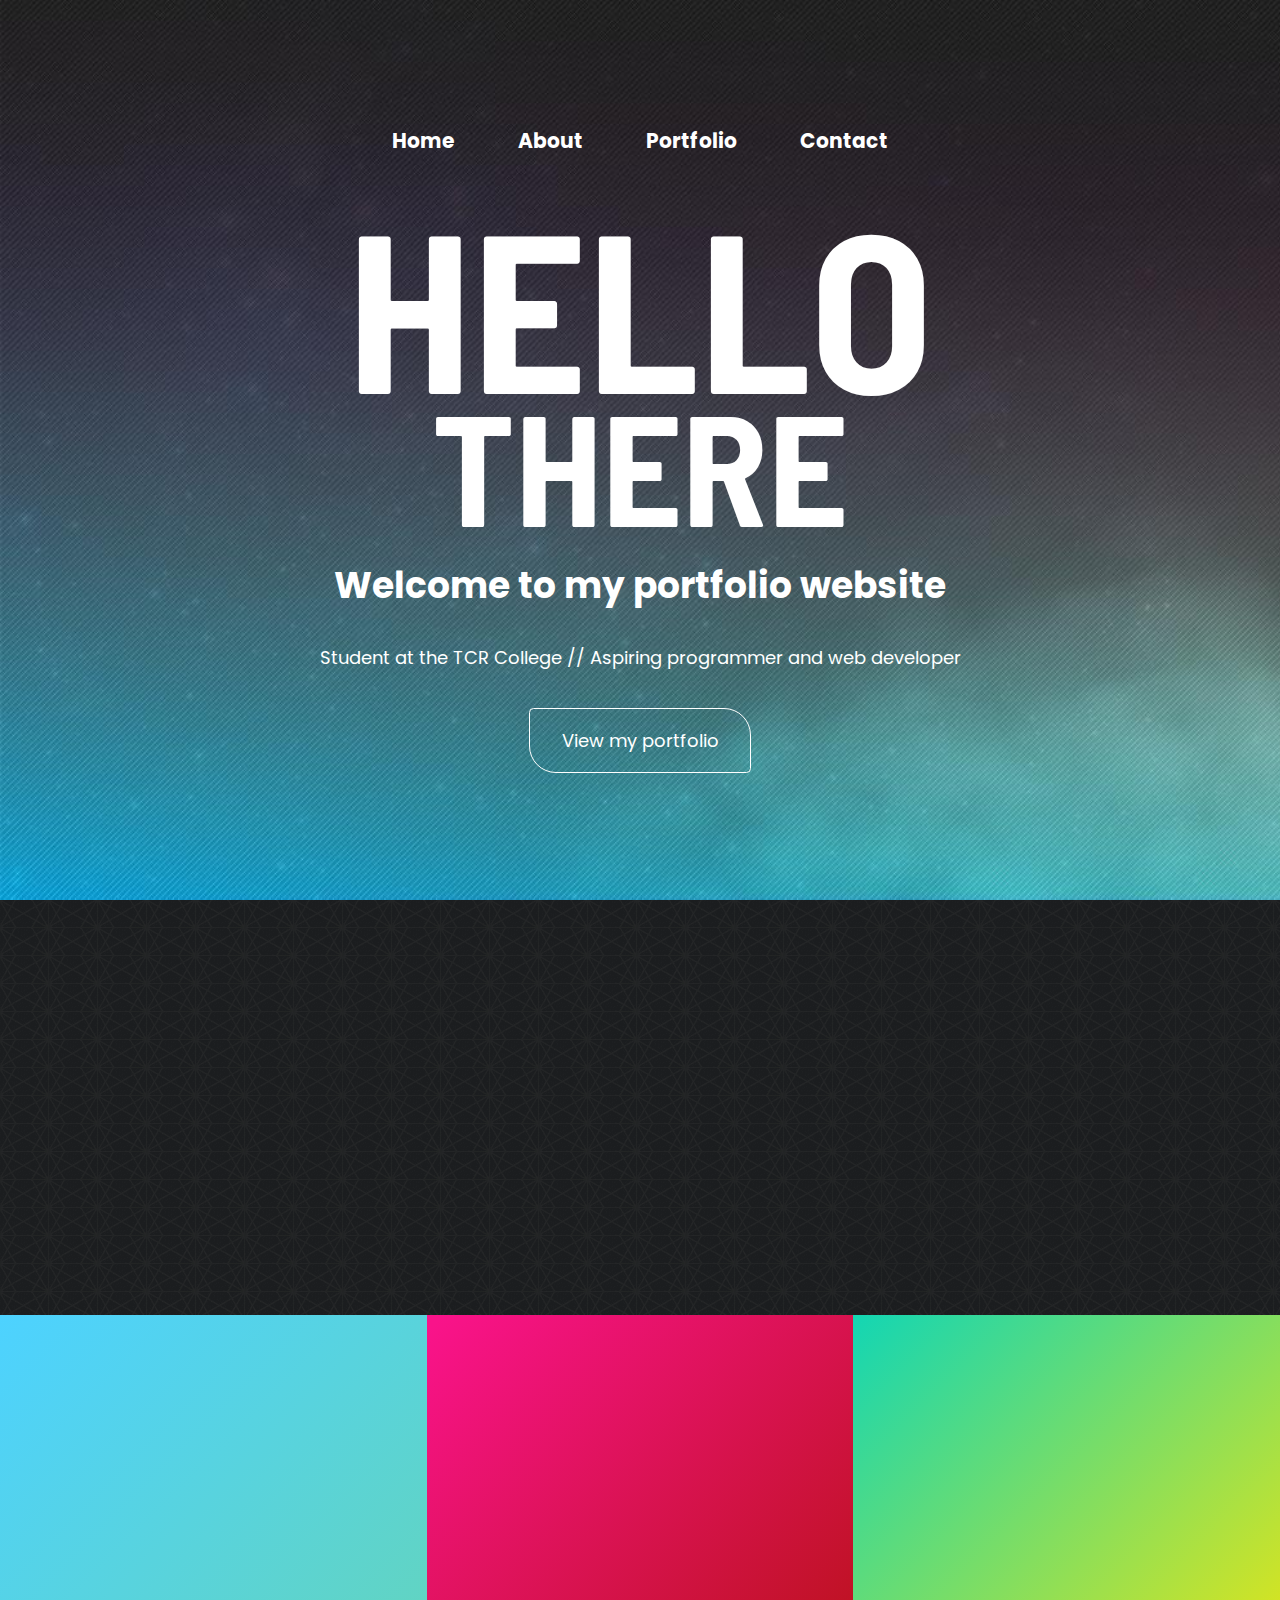
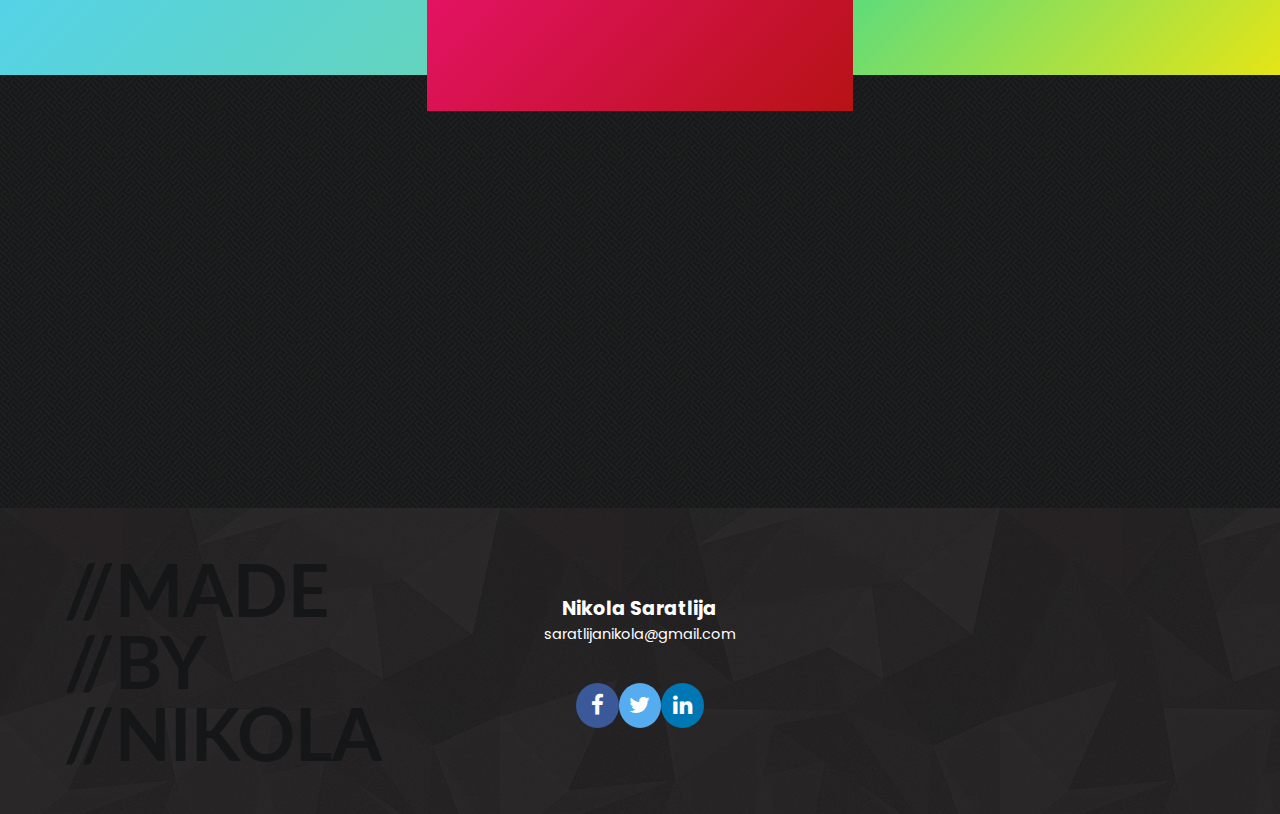
==== commit 61eddf22: "changes to 'school projects' page" ====
--- a/index.html
+++ b/index.html
@@ -21,10 +21,10 @@
             <li><a href="contact.html">Contact</a></li>
         </ul>
     </nav>
-    <h1><span class="big">HELLO</span><span class="smaller">THERE</span></h1>
+    <h1><span class="h1-big">HELLO</span><span class="h1-small">THERE</span></h1>
     <h2>Welcome to my portfolio website</h2>
     <p>Student at the TCR College // Aspiring programmer and web developer</p>
-    <a href="#projects" class="buttons">View my portfolio</a>
+    <a href="#projects" id="button" class="buttons">View my portfolio</a>
 </header>
 <main>
     <div class="aboutme" id="aboutme">
@@ -84,8 +84,13 @@
     </div>
 </footer>
 
-<script src="styles/js/noframework.waypoints.min.js"></script>
-<script src="styles/js/TweenMax.min.js"></script>
+<script src="styles/js/libs/noframework.waypoints.min.js"></script>
+
+<script src="styles/js/libs/TweenLite.min.js"></script>
+<script src="styles/js/libs/CSSPlugin.min.js"></script>
+<script src="styles/js/libs/ScrollToPlugin.min.js"></script>
+
 <script src="styles/js/scripts.js"></script>
+
 </body>
 </html>
--- a/styles/styles.css
+++ b/styles/styles.css
@@ -24,7 +24,7 @@
   text-align: center;
   margin: 0 20%;
   line-height: 1.618;
-  font-size: 2.25vh; }
+  font-size: 2vh; }
 
 .forFadeIn {
   transition: opacity 500ms ease-in;
@@ -48,12 +48,12 @@
     margin-top: 0;
     margin-bottom: 4vh; }
 
-.big {
+.h1-big {
   font-size: 25vh;
   line-height: 1;
   display: block; }
 
-.smaller {
+.h1-small {
   font-size: 17.5vh;
   line-height: 0.6; }
 
@@ -115,7 +115,7 @@
 .howtohire {
   padding: 5vh 0;
   justify-content: center;
-  background: url(images/maze-black.webp) #0F1011; }
+  background: url(pattern_images/maze-black.webp) #0F1011; }
   .howtohire h2 {
     font-size: 14vh;
     color: black;
@@ -128,7 +128,7 @@
 
 footer {
   padding: 5vh 0;
-  background: url(images/shattered-dark.webp) #000;
+  background: url(pattern_images/shattered-dark.webp) #000;
   display: grid;
   grid-template-columns: 1fr 1fr 1fr; }
   footer .info {
@@ -172,11 +172,11 @@
 /*<======= end of classes and styling used across several pages =====>*/
 /*<======= styling of individual pages ======>*/
 .index header {
-  background-image: url(images/home_background.jpg);
+  background-image: url(pattern_images/home_background.jpg);
   background-size: cover; }
 .index .aboutme {
   padding: 6vh 0;
-  background: url(images/black-thread.webp) #1B1D1F; }
+  background: url(pattern_images/black-thread.webp) #1B1D1F; }
   .index .aboutme h2 {
     font-size: 16vh;
     margin: 0;
@@ -288,31 +288,33 @@
 
 .images header {
   background: linear-gradient(135deg, #f9138a 2%, #b71215 100%); }
+  .images header h2 {
+    width: 40vw;
+    line-height: 1.3; }
 .images .mouseanim {
   min-height: 11.5vh;
   width: 4.75vh;
   border: 1.5px solid white;
-  border-radius: 3vh; }
+  border-radius: 3vh;
+  margin-top: 2.5vh; }
 .images .mainimagesouter {
   background-color: gainsboro; }
 .images .mainimagesinner {
   width: 60%;
   margin: 0 auto;
-  padding: 2.5% 0;
+  padding: 2.5vh 0;
   display: grid;
   grid-template-columns: 1fr 1fr 1fr;
   justify-content: center;
-  grid-gap: 5vh; }
-  .images .mainimagesinner div {
-    width: 400px;
-    height: 33.3333333333vh;
-    background-color: red; }
+  grid-gap: 4vh; }
+  .images .mainimagesinner img {
+    height: 30vh; }
 
 .contact header {
   background: linear-gradient(135deg, #ff6beb 3%, #354ba3 100%); }
 .contact main {
   color: black;
-  background: url(images/axiom-pattern.webp) #e3e3e3;
+  background: url(pattern_images/axiom-pattern.webp) #e3e3e3;
   padding: 8vh 0; }
   .contact main h2 {
     margin: 0;
@@ -357,12 +359,12 @@
 .aboutmepage header {
   background: linear-gradient(135deg, #29d1a4 1%, #00e2ea 100%); }
 .aboutmepage .story {
-  background: url(images/black-thread.webp) #1B1D1F; }
+  background: url(pattern_images/black-thread.webp) #1B1D1F; }
 .aboutmepage .whatido {
-  background: url(images/axiom-pattern.webp) #e3e3e3;
+  background: url(pattern_images/axiom-pattern.webp) #e3e3e3;
   color: black; }
 .aboutmepage .values {
-  background: url(images/dark-geometric.webp) #ababab;
+  background: url(pattern_images/dark-geometric.webp) #ababab;
   color: black; }
 .aboutmepage .aboutmepart {
   text-align: center;
@@ -370,10 +372,10 @@
   .aboutmepage .aboutmepart h2 {
     line-height: 0.8;
     margin-bottom: 2.5%;
-    font-size: 20vh;
+    font-size: 17vh;
     color: black; }
   .aboutmepage .aboutmepart p {
-    font-size: 2.5vh; }
+    font-size: 2vh; }
 
 /*<======= Start of css lines responsible for responsive behaviour*/
 @media screen and (max-width: 1366px) {
@@ -384,18 +386,18 @@
     margin-top: 0;
     font-size: 2.5vh; }
 
-  .big {
+  .h1-big {
     font-size: 15vh; }
 
-  .smaller {
+  .h1-small {
     font-size: 12vh; }
 
   .shorter {
     font-size: 10vh; }
 
   header h2 {
-    margin: 3vh 6vh;
-    line-height: 1.2; }
+    line-height: 1.2;
+    margin: 3vh; }
   header p {
     font-size: 2.5vh; }
 
@@ -486,10 +488,16 @@
     font-size: 11vh;
     margin-bottom: 2.5vh; }
 
+  .images header h2 {
+    width: auto; }
   .images .mainimagesinner {
     grid-template-columns: 1fr;
-    grid-gap: 2.5vh; }
-    .images .mainimagesinner div {
-      width: 90vw; } }
+    grid-gap: 1vh;
+    width: auto;
+    justify-items: center;
+    padding: 1vh 0; }
+    .images .mainimagesinner img {
+      height: auto;
+      width: 98vw; } }
 
 /*# sourceMappingURL=styles.css.map */
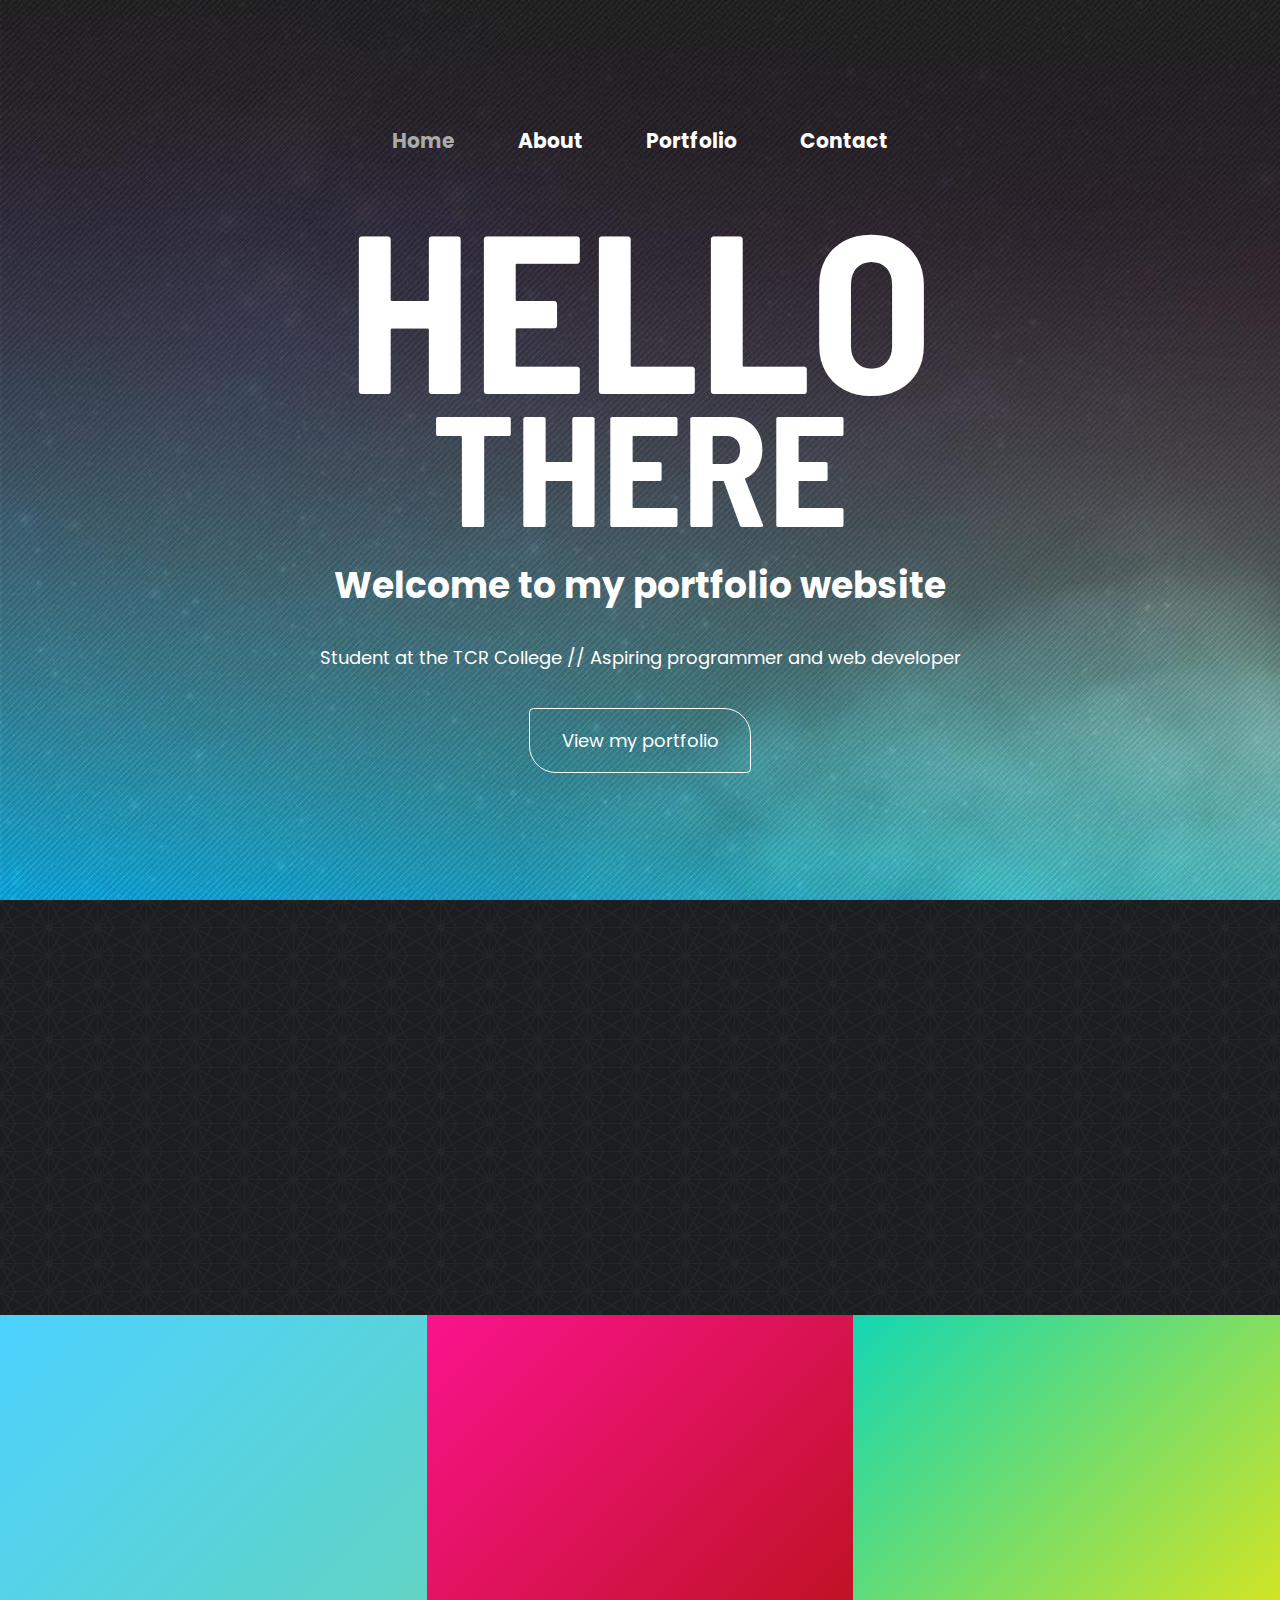
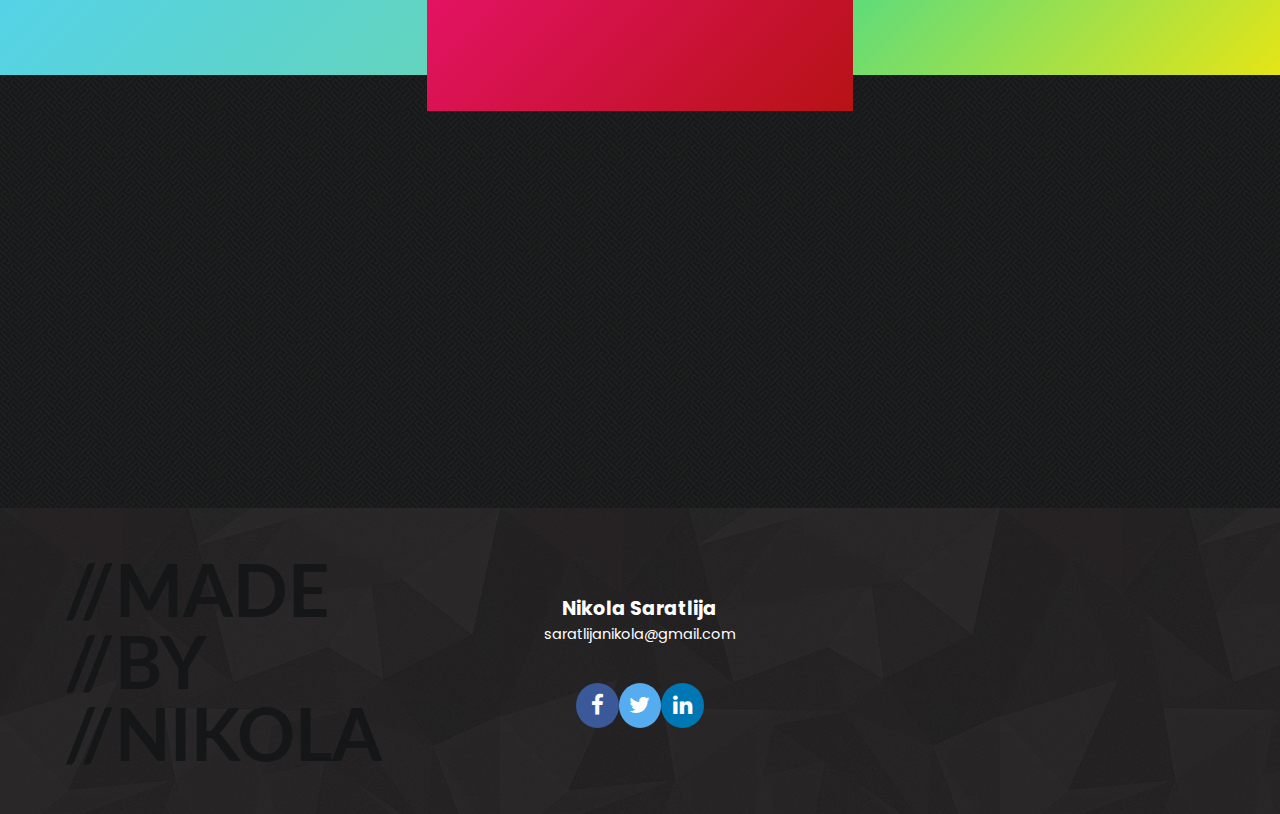
==== commit 0da5d7bb: "Changes to nav. Removed unnecessary media query." ====
--- a/index.html
+++ b/index.html
@@ -1,24 +1,28 @@
 <!DOCTYPE html>
 <html lang="en">
 <head>
+    <!--Originele website link: doc.gold.ac.uk/~abhar002/portfolio/-->
     <meta charset="UTF-8">
-    <title>Hello</title>
-    <meta name="viewport" content="width=device-width, initial-scale=1.0">
+    <title>Welcome to my portfolio website</title>
+    <meta name="description" content="The portfolio website of Nikola Saratlija">
+    <meta name="keywords" content="Nikola Saratlija, portfolio">
+    <meta name="author" content="Nikola Saratlija">
     <link rel="stylesheet" href="styles/styles.css">
     <link rel="stylesheet" href="https://cdnjs.cloudflare.com/ajax/libs/font-awesome/4.7.0/css/font-awesome.min.css">
     <link href="https://fonts.googleapis.com/css?family=Lato:400,900" rel="stylesheet">
     <link href="https://fonts.googleapis.com/css?family=Barlow+Semi+Condensed:400,900" rel="stylesheet">
     <link href="https://fonts.googleapis.com/css?family=Poppins" rel="stylesheet">
+    <meta name="viewport" content="width=device-width, initial-scale=1.0">
 </head>
 <body class="index">
 <header>
     <span class="mobilenav" id="mobilenav">☰</span>
     <nav id="nav">
         <ul>
-            <li><a href="#">Home</a></li>
-            <li><a href="aboutme.html">About</a></li>
-            <li><a href="portfolio.html">Portfolio</a></li>
-            <li><a href="contact.html">Contact</a></li>
+            <li class="li-hover"><a href="#">Home</a></li>
+            <li class="li-hover"><a href="aboutme.html">About</a></li>
+            <li class="li-hover"><a href="portfolio.html">Portfolio</a></li>
+            <li class="li-hover"><a href="contact.html">Contact</a></li>
         </ul>
     </nav>
     <h1><span class="h1-big">HELLO</span><span class="h1-small">THERE</span></h1>
@@ -34,7 +38,8 @@
         <p id="aboutmep" class="forFadeIn">Lorem ipsum dolor sit amet, consectetur adipisicing elit. Adipisci blanditiis
             ipsum porro rerum sint.
             Accusantium aperiam assumenda commodi consequatur dolorem doloribus, et, exercitationem modi nam nemo omnis
-            repellat similique voluptatibus?</p>
+            repellat similique voluptatibus?
+        </p>
     </div>
 
     <div class="projects" id="projects">
@@ -77,9 +82,9 @@
         <h4>Nikola Saratlija</h4>
         <p>saratlijanikola@gmail.com</p>
         <div class="links">
-            <a href="#" class="fa fa-facebook"></a>
-            <a href="#" class="fa fa-twitter"></a>
-            <a href="#" class="fa fa-linkedin"></a>
+            <a href="https://facebook.com" rel="nofollow" class="fa fa-facebook"></a>
+            <a href="https://twitter.com" rel="nofollow" class="fa fa-twitter"></a>
+            <a href="https://linkedin.com" rel="nofollow" class="fa fa-linkedin"></a>
         </div>
     </div>
 </footer>
--- a/styles/styles.css
+++ b/styles/styles.css
@@ -41,21 +41,19 @@
     line-height: 0.85;
     margin: 0;
     text-align: center; }
+    header h1 .h1-big {
+      font-size: 25vh;
+      line-height: 1;
+      display: block; }
+    header h1 .h1-small {
+      font-size: 17.5vh;
+      line-height: 0.6; }
   header h2 {
     font-size: 4vh;
     font-family: Poppins, sans-serif; }
   header p {
     margin-top: 0;
     margin-bottom: 4vh; }
-
-.h1-big {
-  font-size: 25vh;
-  line-height: 1;
-  display: block; }
-
-.h1-small {
-  font-size: 17.5vh;
-  line-height: 0.6; }
 
 h1,
 h2 {
@@ -89,10 +87,15 @@
     font-size: 2.25vh;
     margin: 0 3.5vh;
     transition: all .2s ease-in-out; }
-    nav li:hover {
-      transform: scale(1.5); }
+  nav .li-hover:hover {
+    transform: scale(1.5); }
   nav a:hover {
     color: black; }
+  nav .disabled {
+    color: #AAA;
+    cursor: auto; }
+    nav .disabled:hover {
+      color: #AAA; }
 
 .mobilenav {
   display: none;
@@ -288,9 +291,6 @@
 
 .images header {
   background: linear-gradient(135deg, #f9138a 2%, #b71215 100%); }
-  .images header h2 {
-    width: 40vw;
-    line-height: 1.3; }
 .images .mouseanim {
   min-height: 11.5vh;
   width: 4.75vh;
@@ -378,23 +378,15 @@
     font-size: 2vh; }
 
 /*<======= Start of css lines responsible for responsive behaviour*/
-@media screen and (max-width: 1366px) {
-  .images .mainimagesinner {
-    grid-template-columns: 1fr 1fr; } }
 @media screen and (max-width: 1024px) {
   .buttons {
     margin-top: 0;
     font-size: 2.5vh; }
 
-  .h1-big {
-    font-size: 15vh; }
-
-  .h1-small {
-    font-size: 12vh; }
-
-  .shorter {
-    font-size: 10vh; }
-
+  header h1 .h1-big {
+    font-size: 30vw; }
+  header h1 .h1-small {
+    font-size: 24vw; }
   header h2 {
     line-height: 1.2;
     margin: 3vh; }
@@ -488,8 +480,8 @@
     font-size: 11vh;
     margin-bottom: 2.5vh; }
 
-  .images header h2 {
-    width: auto; }
+  .images header h1 .h1-small {
+    font-size: 21vw; }
   .images .mainimagesinner {
     grid-template-columns: 1fr;
     grid-gap: 1vh;
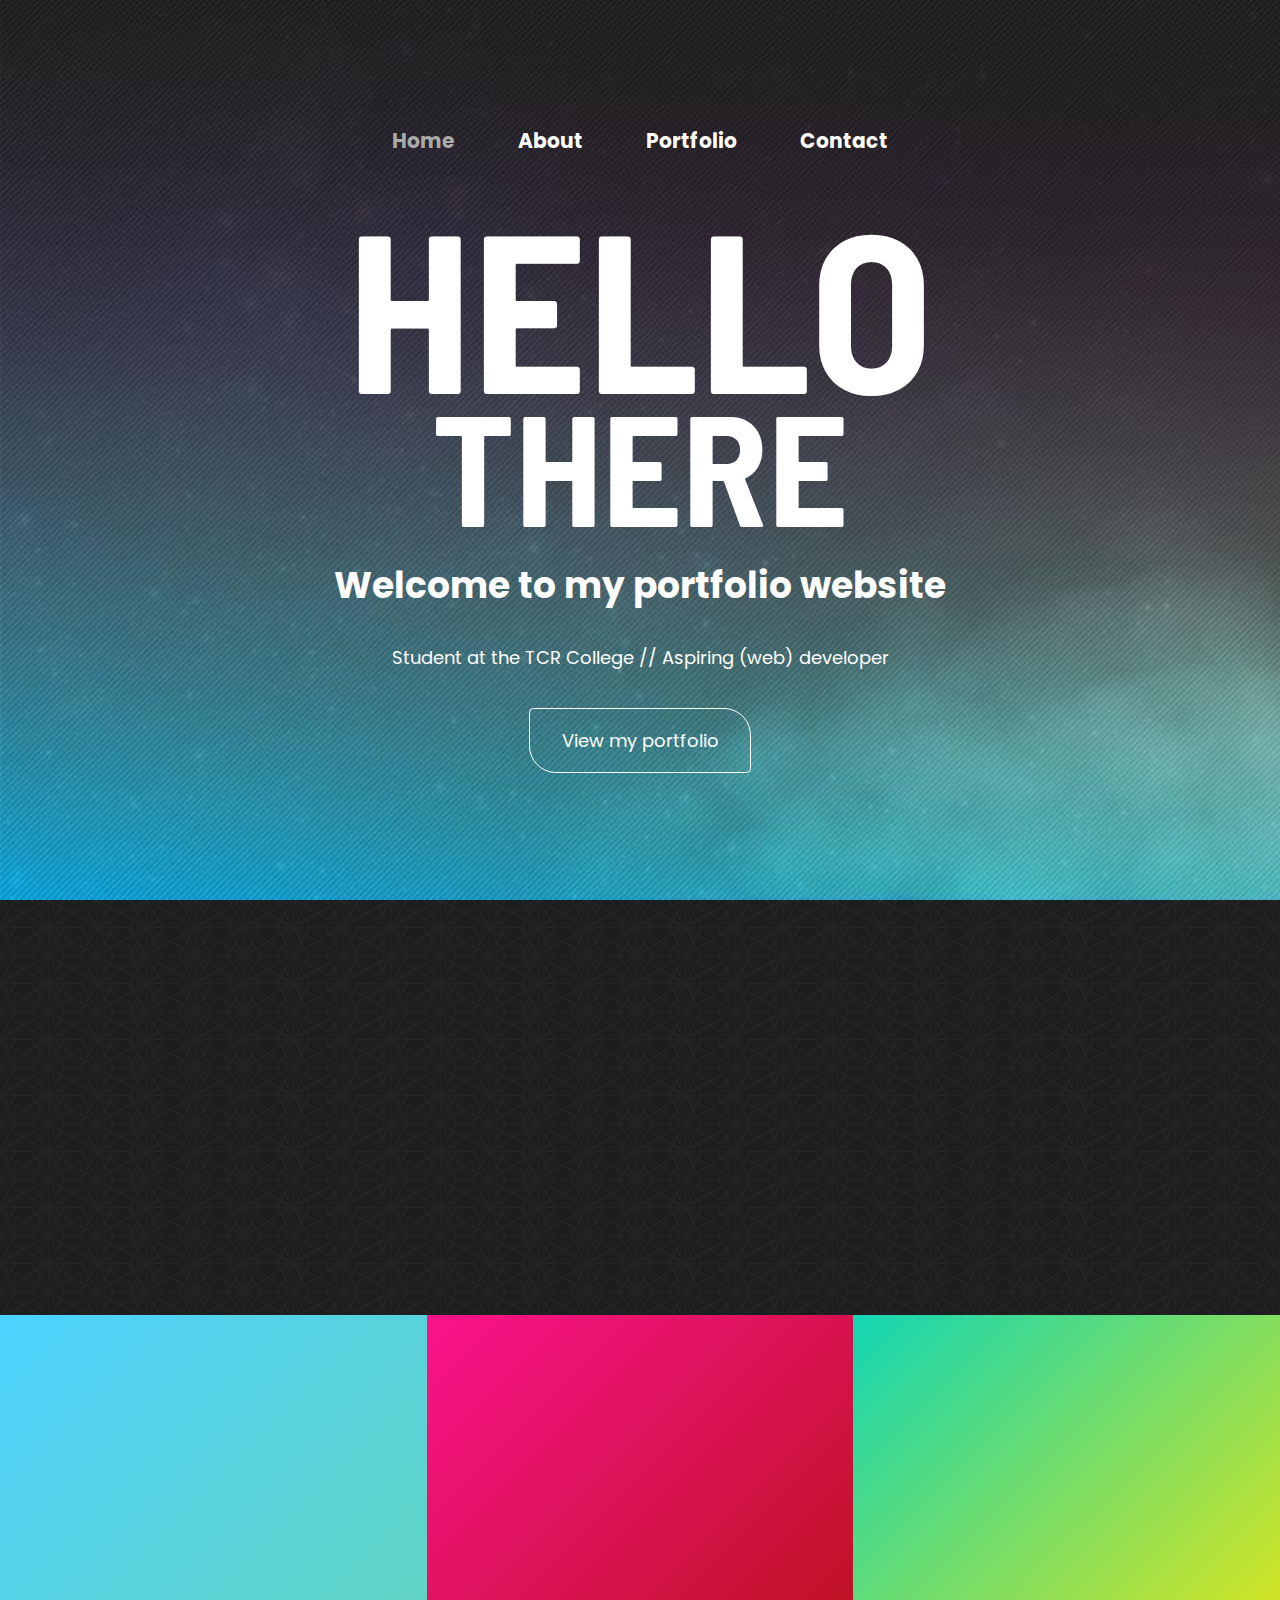
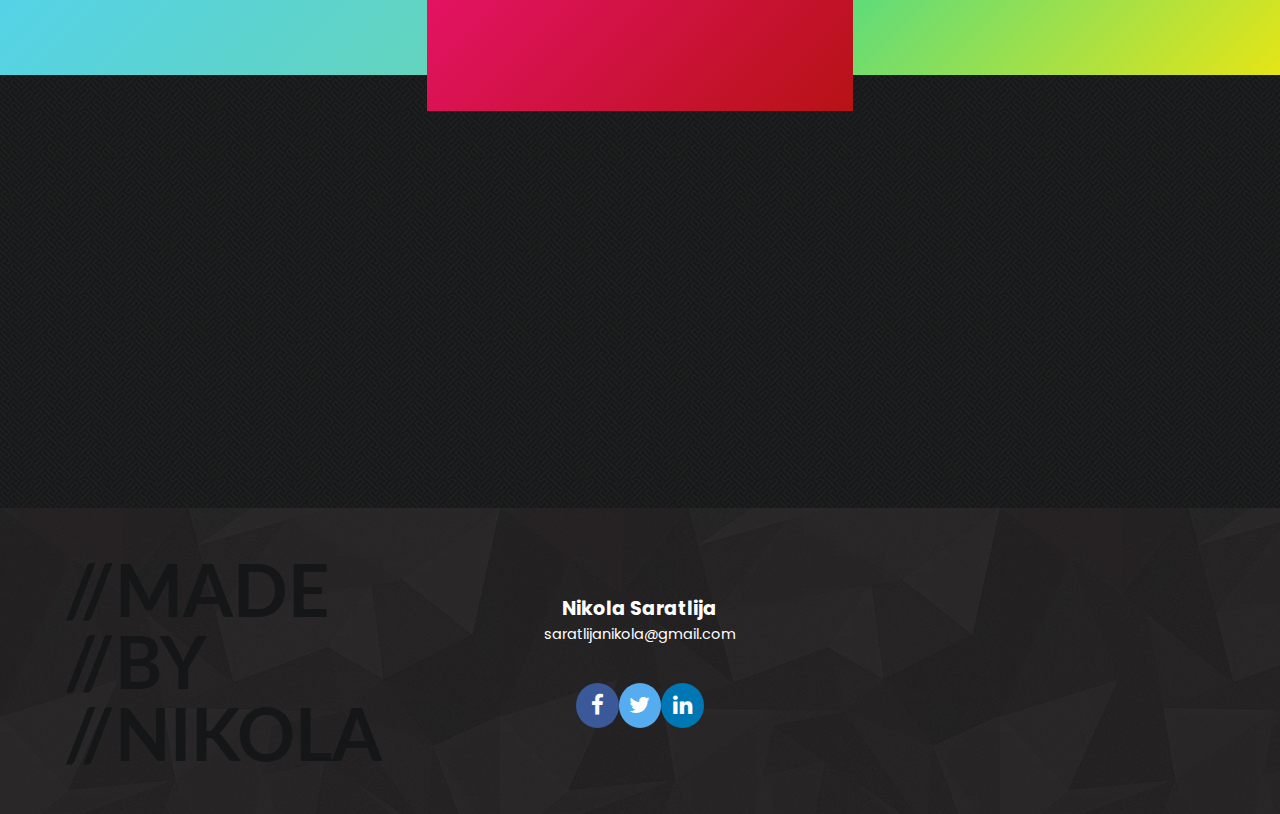
==== commit 297a218b: "Slider/carousel 100% complete. Minor CSS adjustments." ====
--- a/index.html
+++ b/index.html
@@ -27,7 +27,7 @@
     </nav>
     <h1><span class="h1-big">HELLO</span><span class="h1-small">THERE</span></h1>
     <h2>Welcome to my portfolio website</h2>
-    <p>Student at the TCR College // Aspiring programmer and web developer</p>
+    <p>Student at the TCR College // Aspiring (web) developer</p>
     <a href="#projects" id="button" class="buttons">View my portfolio</a>
 </header>
 <main>
--- a/styles/styles.css
+++ b/styles/styles.css
@@ -21,7 +21,6 @@
   text-decoration: none; }
 
 p {
-  text-align: center;
   margin: 0 20%;
   line-height: 1.618;
   font-size: 2vh; }
@@ -53,7 +52,8 @@
     font-family: Poppins, sans-serif; }
   header p {
     margin-top: 0;
-    margin-bottom: 4vh; }
+    margin-bottom: 4vh;
+    text-align: center; }
 
 h1,
 h2 {
@@ -137,11 +137,11 @@
   footer .info {
     grid-column: 2; }
   footer h4 {
-    font-size: 2.125vh;
-    margin: 0;
-    text-align: center; }
+    font-size: 2.125vh; }
   footer p {
-    font-size: 1.6125vh;
+    font-size: 1.6125vh; }
+  footer h4, footer p {
+    text-align: center;
     margin: 0; }
   footer .links {
     width: 10vw;
@@ -186,7 +186,8 @@
     line-height: 1; }
   .index .aboutme h3 {
     font-size: 3vh;
-    margin: 2vh 0; }
+    margin: 2vh 0;
+    text-align: center; }
 .index .projects {
   display: flex; }
 .index .project {
@@ -367,7 +368,6 @@
   background: url(pattern_images/dark-geometric.webp) #ababab;
   color: black; }
 .aboutmepage .aboutmepart {
-  text-align: center;
   padding: 8vh 0; }
   .aboutmepage .aboutmepart h2 {
     line-height: 0.8;
@@ -375,7 +375,7 @@
     font-size: 17vh;
     color: black; }
   .aboutmepage .aboutmepart p {
-    font-size: 2vh; }
+    font-size: 2.75vh; }
 
 /*<======= Start of css lines responsible for responsive behaviour*/
 @media screen and (max-width: 1024px) {
@@ -383,15 +383,13 @@
     margin-top: 0;
     font-size: 2.5vh; }
 
-  header h1 .h1-big {
+  body header h1 .h1-big {
     font-size: 30vw; }
-  header h1 .h1-small {
+  body header h1 .h1-small {
     font-size: 24vw; }
-  header h2 {
+  body header h2 {
     line-height: 1.2;
     margin: 3vh; }
-  header p {
-    font-size: 2.5vh; }
 
   nav {
     display: none;
@@ -412,19 +410,12 @@
   .mobilenav {
     display: inline-block; }
 
-  .howtohire h2 {
-    font-size: 9vh;
-    line-height: 0.8; }
-  .howtohire h3 {
-    text-align: center;
-    margin: 3vh 0; }
-
   footer {
     grid-template-columns: 1fr; }
     footer .signature {
       display: none; }
     footer .links {
-      width: 40%; }
+      width: 30vw; }
     footer h4 {
       font-size: 3vh; }
     footer p {
@@ -443,9 +434,6 @@
 
   .index .aboutme h2 {
     font-size: 12vh; }
-  .index .aboutme h3 {
-    margin: 5% 10%;
-    text-align: center; }
   .index .projects {
     flex-direction: column; }
   .index .howtohire {
@@ -463,14 +451,20 @@
     .portfolio .portproject .buttons {
       font-size: 2.5vh; }
 
+  .projectscarousel .h1-big {
+    font-size: 29vw; }
+  .projectscarousel .h1-small {
+    font-size: 21vw; }
+
   .contact main h2 {
     font-size: 18vh; }
   .contact form {
     padding: 0 5%; }
+    .contact form input:not([type=submit]) {
+      height: 7vh; }
     .contact form input:not([type=submit]),
     .contact form textarea {
       margin-top: 4vh;
-      height: 7.5vh;
       font-size: 3vh; }
     .contact form .buttons {
       font-size: 2.75vh;
